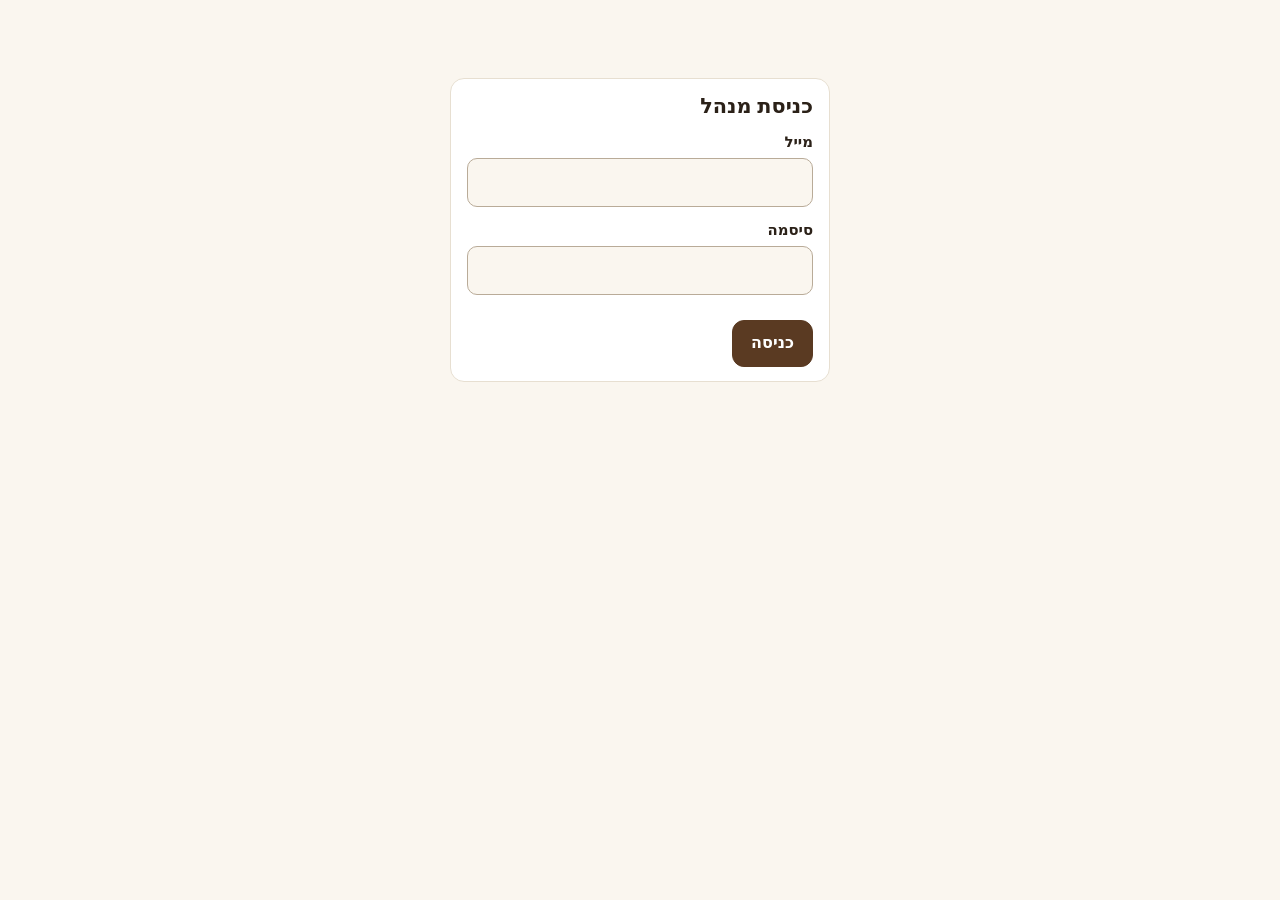
==== admin.html @ 2a388b3f "אתר חדש לחלוקת הספרים: קטלוג לפי מדפים, בקשות ומסך ניהול" ====
<!DOCTYPE html>
<html lang="he" dir="rtl">
<head>
  <meta charset="UTF-8">
  <meta name="viewport" content="width=device-width, initial-scale=1, viewport-fit=cover">
  <title>ניהול – ספרי אמא ז״ל</title>
  <meta name="robots" content="noindex, nofollow">
  <link rel="stylesheet" href="css/styles.css">
  <style>
    body { padding-bottom: 40px; }
    .admin-wrap { max-width: 980px; margin: 0 auto; padding: 18px 14px; }
    .admin-head { display: flex; justify-content: space-between; align-items: center; gap: 10px; flex-wrap: wrap; margin-bottom: 14px; }
    .cards { display: grid; grid-template-columns: repeat(auto-fit, minmax(150px, 1fr)); gap: 10px; margin-bottom: 16px; }
    .card { background: var(--surface); border: 1px solid var(--line); border-radius: 12px; padding: 12px 14px; }
    .card b { display: block; font-size: 1.6rem; color: var(--brand); }
    .panel { background: var(--surface); border: 1px solid var(--line); border-radius: 14px; padding: 14px 16px; margin-bottom: 14px; }
    .person h3 { font-size: 1.05rem; }
    .person .contact { color: var(--muted); font-size: .92rem; display: flex; gap: 12px; flex-wrap: wrap; margin: 4px 0 8px; }
    .person .contact a { color: var(--brand); }
    .pitem { display: flex; justify-content: space-between; align-items: center; gap: 8px; flex-wrap: wrap; border-top: 1px solid var(--line); padding: 8px 0; }
    .pitem .btns { display: flex; gap: 6px; flex-wrap: wrap; }
    .btn.small { padding: 5px 11px; font-size: .88rem; }
    .login { max-width: 380px; margin: 60px auto; }
    .tabs { display: flex; gap: 6px; margin-bottom: 12px; flex-wrap: wrap; }
    .free-list { columns: 2 280px; padding-inline-start: 18px; }
    @media print { .admin-head .row, .tabs, .no-print { display: none !important; } }
  </style>
</head>
<body>
  <div class="demo-banner" id="demo-banner" hidden>מצב הדגמה: מסך הניהול מציג את נתוני ההדגמה של הדפדפן הזה, בלי התחברות.</div>

  <div class="admin-wrap" id="login-wrap" hidden>
    <form class="panel login" id="login-form">
      <h1 style="font-size:1.3rem;margin-bottom:12px">כניסת מנהל</h1>
      <div class="field"><label for="a-email">מייל</label><input id="a-email" type="email" autocomplete="username" required dir="ltr" style="text-align:right"></div>
      <div class="field"><label for="a-pass">סיסמה</label><input id="a-pass" type="password" autocomplete="current-password" required></div>
      <div class="err" id="a-err" role="alert"></div>
      <button class="btn primary" type="submit">כניסה</button>
    </form>
  </div>

  <div class="admin-wrap" id="admin-wrap" hidden>
    <div class="admin-head">
      <h1 style="font-size:1.4rem">ניהול בקשות</h1>
      <div class="row no-print">
        <a class="btn" href="index.html">לאתר</a>
        <button class="btn" type="button" id="refresh">רענון</button>
        <button class="btn" type="button" id="export">ייצוא CSV</button>
        <button class="btn" type="button" onclick="window.print()">הדפסה</button>
        <button class="btn" type="button" id="logout" hidden>יציאה</button>
        <button class="btn danger" type="button" id="demo-reset" hidden>איפוס נתוני הדגמה</button>
      </div>
    </div>

    <div class="cards" aria-live="polite">
      <div class="card"><b id="c-people">0</b>אנשים ביקשו</div>
      <div class="card"><b id="c-reserved">0</b>פריטים שמורים</div>
      <div class="card"><b id="c-collected">0</b>פריטים נמסרו</div>
      <div class="card"><b id="c-free">0</b>פריטים פנויים</div>
    </div>

    <div class="panel no-print">
      <div class="row">
        <label for="limit"><b>מגבלת פריטים לאדם</b> (0 = ללא מגבלה):</label>
        <input id="limit" type="number" min="0" max="200" class="select" style="width:90px">
        <button class="btn" type="button" id="limit-save">שמירה</button>
        <span class="hint" id="limit-msg" aria-live="polite"></span>
      </div>
      <p class="hint" style="margin:6px 0 0">מפעילים בשלב 2 אם מתחילים לראות סימון מופרז. המגבלה נספרת לפי מספר הטלפון.</p>
    </div>

    <div class="tabs no-print" role="group" aria-label="תצוגה">
      <button class="chip" type="button" id="tab-people" aria-pressed="true">לפי אנשים</button>
      <button class="chip" type="button" id="tab-free" aria-pressed="false">ספרים פנויים</button>
      <input id="a-search" type="search" class="select" placeholder="חיפוש שם / טלפון" style="min-width:200px" aria-label="חיפוש">
    </div>

    <div id="people"></div>
    <div id="free" hidden></div>
  </div>

  <div class="toast" id="toast" role="status" aria-live="polite"></div>
  <script src="js/config.js"></script>
  <script src="js/data.js"></script>
  <script src="js/api.js"></script>
  <script src="js/admin.js"></script>
</body>
</html>
---- css/styles.css ----
:root {
  --bg: #faf6ef;
  --surface: #ffffff;
  --ink: #2b2118;
  --muted: #6e6357;
  --line: #e7dfd1;
  --brand: #5a3a22;
  --brand-ink: #ffffff;
  --gold: #b8893a;
  --ok: #2f6f4a;
  --ok-bg: #e6f3ea;
  --warn: #8a5a12;
  --warn-bg: #fbf0d9;
  --bad: #a3322b;
  --bad-bg: #fbe7e5;
  --sel: #fff4d6;
  --sel-line: #d9a93a;
  --radius: 14px;
  --shadow: 0 1px 2px rgba(60, 40, 20, .06), 0 6px 18px rgba(60, 40, 20, .06);
  --font: "Segoe UI", "Heebo", "Arial Hebrew", Arial, system-ui, sans-serif;
}
@media (prefers-color-scheme: dark) {
  :root {
    --bg: #1b1611; --surface: #251e17; --ink: #f2eadf; --muted: #b9ab98; --line: #3a3027;
    --brand: #d9b27c; --brand-ink: #20160c; --gold: #d9b27c;
    --ok: #7fcf9f; --ok-bg: #1f3427; --warn: #e6b866; --warn-bg: #3a2d13; --bad: #f0928b; --bad-bg: #3d1f1c;
    --sel: #3a2f14; --sel-line: #c99a35;
    --shadow: 0 1px 2px rgba(0,0,0,.4), 0 6px 18px rgba(0,0,0,.35);
  }
}
* { box-sizing: border-box; }
html { scroll-behavior: smooth; scroll-padding-top: 76px; }
@media (prefers-reduced-motion: reduce) { html { scroll-behavior: auto; } * { transition: none !important; animation: none !important; } }
body { margin: 0; background: var(--bg); color: var(--ink); font-family: var(--font); line-height: 1.55; font-size: 16px; padding-bottom: 96px; }
h1, h2, h3 { line-height: 1.25; margin: 0; }
button, input, select, textarea { font: inherit; color: inherit; }
button { cursor: pointer; }
:focus-visible { outline: 3px solid var(--gold); outline-offset: 2px; border-radius: 6px; }
[hidden] { display: none !important; }
.skip { position: absolute; inset-inline-start: 8px; top: -60px; background: var(--brand); color: var(--brand-ink); padding: 8px 14px; border-radius: 8px; z-index: 100; }
.skip:focus { top: 8px; }
.sr-only { position: absolute; width: 1px; height: 1px; overflow: hidden; clip: rect(0 0 0 0); white-space: nowrap; }

/* ---------- hero ---------- */
.hero { background: linear-gradient(180deg, #4a2f1c 0%, #5a3a22 100%); color: #fff; padding: 36px 18px 30px; text-align: center; }
.hero-inner { max-width: 820px; margin: 0 auto; }
.eyebrow { margin: 0 0 12px; color: #f0d39b; letter-spacing: .02em; font-size: 1rem; line-height: 1.8; }
.eyebrow b { color: #fff; font-weight: 700; }
.hero h1 { font-size: clamp(1.6rem, 5vw, 2.4rem); font-weight: 800; }
.lead { margin: 14px auto 0; max-width: 640px; color: #f3eadc; font-size: 1.05rem; }
.how { list-style: none; display: grid; gap: 10px; grid-template-columns: repeat(3, 1fr); margin: 22px 0 0; padding: 0; }
.how li { background: rgba(255,255,255,.1); border: 1px solid rgba(255,255,255,.18); border-radius: 12px; padding: 12px 10px; font-size: .95rem; }
.how b { display: block; color: #f0d39b; font-size: 1.2rem; }
.stats { display: flex; gap: 18px; justify-content: center; flex-wrap: wrap; margin-top: 20px; color: #f3eadc; font-size: .95rem; }
.stats strong { color: #fff; font-size: 1.15rem; }
@media (max-width: 560px) { .how { grid-template-columns: 1fr; } }

.demo-banner { background: var(--warn-bg); color: var(--warn); text-align: center; padding: 8px 14px; font-size: .92rem; border-bottom: 1px solid var(--line); }
.net-banner { background: var(--bad-bg); color: var(--bad); text-align: center; padding: 8px 14px; font-size: .92rem; }

/* ---------- toolbar ---------- */
.toolbar { position: sticky; top: 0; z-index: 20; background: color-mix(in srgb, var(--bg) 92%, transparent); backdrop-filter: blur(8px); border-bottom: 1px solid var(--line); padding: 10px 14px; }
.toolbar-inner { max-width: 1100px; margin: 0 auto; display: grid; gap: 8px; }
.row { display: flex; gap: 8px; flex-wrap: wrap; align-items: center; }
.search { flex: 1 1 240px; position: relative; }
.search input { width: 100%; padding: 11px 40px 11px 14px; border: 1px solid var(--line); border-radius: 12px; background: var(--surface); }
.search .ico { position: absolute; inset-inline-start: auto; right: 13px; top: 50%; transform: translateY(-50%); color: var(--muted); pointer-events: none; }
.search .clear { position: absolute; left: 8px; top: 50%; transform: translateY(-50%); border: 0; background: transparent; color: var(--muted); padding: 6px 9px; font-size: 1.1rem; }
.chips { display: flex; gap: 6px; flex-wrap: wrap; }
.chip { border: 1px solid var(--line); background: var(--surface); padding: 7px 13px; border-radius: 99px; font-size: .92rem; }
.chip[aria-pressed="true"] { background: var(--brand); color: var(--brand-ink); border-color: var(--brand); }
.select { padding: 8px 10px; border: 1px solid var(--line); border-radius: 10px; background: var(--surface); max-width: 100%; }
.seg { display: inline-flex; border: 1px solid var(--line); border-radius: 10px; overflow: hidden; margin-inline-start: auto; }
.seg button { border: 0; background: var(--surface); padding: 8px 14px; }
.seg button[aria-pressed="true"] { background: var(--brand); color: var(--brand-ink); }
.btn-link { border: 0; background: transparent; color: var(--brand); text-decoration: underline; padding: 6px; }

/* ---------- main ---------- */
main { max-width: 1100px; margin: 0 auto; padding: 18px 14px; }
.group-title { margin: 28px 0 12px; font-size: 1.25rem; color: var(--brand); display: flex; align-items: center; gap: 10px; }
.group-title::after { content: ""; flex: 1; height: 1px; background: var(--line); }
.shelf { background: var(--surface); border: 1px solid var(--line); border-radius: var(--radius); box-shadow: var(--shadow); margin-bottom: 18px; overflow: hidden; scroll-margin-top: 90px; }
.shelf-head { display: flex; justify-content: space-between; align-items: baseline; gap: 10px; padding: 14px 16px 10px; flex-wrap: wrap; }
.shelf-head h2 { font-size: 1.1rem; }
.shelf-count { color: var(--muted); font-size: .9rem; }
.shelf-body { display: grid; grid-template-columns: 1fr; gap: 0; }
.shelf-img { position: relative; display: block; border: 0; padding: 0; background: #1d1712; width: 100%; }
.shelf-img img { display: block; width: 100%; height: auto; max-height: 300px; object-fit: contain; }
.shelf-img .zoom { position: absolute; bottom: 10px; inset-inline-end: 10px; background: rgba(0,0,0,.65); color: #fff; padding: 5px 12px; border-radius: 99px; font-size: .85rem; }
@media (min-width: 900px) {
  .shelf-body { grid-template-columns: minmax(0, 46%) minmax(0, 1fr); }
  .shelf-img { align-self: start; position: sticky; top: 130px; }
  .shelf-img img { max-height: 420px; }
}
.items { list-style: none; margin: 0; padding: 4px 0; }
.item { border-top: 1px solid var(--line); }
.item:first-child { border-top: 0; }
.item label { display: grid; grid-template-columns: auto 1fr auto; gap: 12px; align-items: center; padding: 12px 16px; cursor: pointer; min-height: 56px; }
.item input[type=checkbox] { width: 22px; height: 22px; accent-color: var(--brand); margin: 0; }
.item .title { font-weight: 650; }
.item .sub { color: var(--muted); font-size: .88rem; }
.item.selected { background: var(--sel); box-shadow: inset 4px 0 0 var(--sel-line); }
.item.unavailable label { cursor: default; opacity: .62; }
.item.unavailable .title { text-decoration: line-through; text-decoration-thickness: 1px; }
.badge { display: inline-block; font-size: .78rem; padding: 2px 10px; border-radius: 99px; white-space: nowrap; }
.badge.set { background: #efe6fb; color: #5b3a8c; }
@media (prefers-color-scheme: dark) { .badge.set { background: #3a2a55; color: #d8c4f7; } }
.badge.free { background: var(--ok-bg); color: var(--ok); }
.badge.reserved { background: var(--warn-bg); color: var(--warn); }
.badge.collected { background: var(--bad-bg); color: var(--bad); }
.meta { display: flex; gap: 6px; flex-wrap: wrap; align-items: center; margin-top: 4px; }
.empty { text-align: center; color: var(--muted); padding: 50px 10px; }
.empty button { margin-top: 10px; }

/* list view */
.flat .item { background: var(--surface); border: 1px solid var(--line); border-radius: 12px; margin-bottom: 8px; }
.flat .item label { grid-template-columns: auto 1fr; }
.flat .shelf-link { border: 0; background: transparent; color: var(--brand); text-decoration: underline; padding: 0; font-size: .85rem; }

/* ---------- selection bar ---------- */
.selbar { position: fixed; inset-inline: 0; bottom: 0; z-index: 30; padding: 10px 14px calc(10px + env(safe-area-inset-bottom)); background: var(--surface); border-top: 1px solid var(--line); box-shadow: 0 -6px 20px rgba(0,0,0,.1); }
.selbar-inner { max-width: 1100px; margin: 0 auto; display: flex; gap: 10px; align-items: center; justify-content: space-between; flex-wrap: wrap; }
.selbar .count { font-weight: 700; }
.btn { border: 1px solid var(--line); background: var(--surface); padding: 10px 18px; border-radius: 12px; font-weight: 600; }
.btn.primary { background: var(--brand); color: var(--brand-ink); border-color: var(--brand); }
.btn.danger { color: var(--bad); border-color: var(--bad); }
.btn[disabled] { opacity: .55; cursor: not-allowed; }
.mine-btn { position: fixed; inset-inline-start: 12px; bottom: 84px; z-index: 25; box-shadow: var(--shadow); }

/* ---------- dialogs ---------- */
dialog { border: 0; border-radius: 18px; padding: 0; max-width: min(560px, 94vw); width: 100%; background: var(--surface); color: var(--ink); box-shadow: 0 20px 60px rgba(0,0,0,.35); }
dialog::backdrop { background: rgba(20, 12, 6, .6); }
.dlg { padding: 20px 20px 22px; max-height: 88vh; overflow: auto; }
.dlg h2 { font-size: 1.25rem; margin-bottom: 6px; }
.dlg .x { position: absolute; inset-inline-start: 10px; top: 10px; border: 0; background: transparent; font-size: 1.5rem; padding: 4px 12px; color: var(--muted); }
.chosen { list-style: none; margin: 10px 0 14px; padding: 0; max-height: 170px; overflow: auto; border: 1px solid var(--line); border-radius: 12px; }
.chosen li { display: flex; justify-content: space-between; gap: 8px; align-items: center; padding: 8px 12px; border-top: 1px solid var(--line); }
.chosen li:first-child { border-top: 0; }
.chosen button { border: 0; background: transparent; color: var(--bad); font-size: 1.1rem; padding: 2px 8px; }
.field { display: grid; gap: 4px; margin-bottom: 12px; }
.field label { font-weight: 600; font-size: .93rem; }
.field input, .field textarea { padding: 11px 12px; border: 1px solid var(--line); border-radius: 10px; background: var(--bg); width: 100%; }
.field input[aria-invalid="true"] { border-color: var(--bad); }
.err { color: var(--bad); font-size: .85rem; min-height: 1em; }
.hint { color: var(--muted); font-size: .85rem; }
.hp { position: absolute; left: -9999px; width: 1px; height: 1px; opacity: 0; }
.actions { display: flex; gap: 10px; flex-wrap: wrap; margin-top: 8px; }
.result ul { padding-inline-start: 20px; }
.notice { border-radius: 12px; padding: 10px 14px; margin: 10px 0; font-size: .95rem; }
.notice.ok { background: var(--ok-bg); color: var(--ok); }
.notice.warn { background: var(--warn-bg); color: var(--warn); }
.mine-item { display: flex; justify-content: space-between; align-items: center; gap: 10px; border-top: 1px solid var(--line); padding: 10px 0; }

/* lightbox */
#lightbox { max-width: 100vw; width: 100vw; height: 100dvh; max-height: 100dvh; border-radius: 0; background: #0f0b08; color: #fff; }
.lb { display: grid; grid-template-rows: auto 1fr; height: 100%; }
.lb-bar { display: flex; gap: 8px; align-items: center; justify-content: space-between; padding: 10px 12px; flex-wrap: wrap; background: #1a130d; }
.lb-bar h2 { font-size: 1rem; }
.lb-bar .btn { background: #2a2018; color: #fff; border-color: #44352a; padding: 7px 12px; }
.lb-stage { position: relative; overflow: hidden; touch-action: none; cursor: grab; }
.lb-stage.grabbing { cursor: grabbing; }
.lb-stage img { position: absolute; left: 0; top: 0; transform-origin: 0 0; user-select: none; -webkit-user-drag: none; max-width: none; }

/* toast */
.toast { position: fixed; inset-inline: 0; bottom: 92px; margin: 0 auto; width: fit-content; max-width: 92vw; background: #2b2118; color: #fff; padding: 10px 18px; border-radius: 99px; z-index: 60; opacity: 0; transform: translateY(10px); transition: .25s; pointer-events: none; }
.toast.show { opacity: 1; transform: none; }
footer { text-align: center; color: var(--muted); font-size: .88rem; padding: 26px 14px; }
footer a { color: inherit; }

@media print {
  .toolbar, .selbar, .mine-btn, .hero .how, .shelf-img { display: none !important; }
  body { padding: 0; background: #fff; }
}

/* ============================================================
   שיפורים אחרי בדיקות QA ו-UI
   ============================================================ */
:root { --ring: #8f6620; --field-line: #b9ab98; --toolbar-h: 120px; }
@media (prefers-color-scheme: dark) { :root { --ring: #d9b27c; --field-line: #6b5d4c; } }
:focus-visible { outline-color: var(--ring); }
html { scroll-padding-top: calc(var(--toolbar-h) + 8px); }
.shelf { scroll-margin-top: calc(var(--toolbar-h) + 10px); }
.shelf-img { top: calc(var(--toolbar-h) + 10px); }
.hero .stats { }

/* שדות קריאים יותר */
.search input, .select, .field input, .field textarea { border-color: var(--field-line); }
.ltr { text-align: right; }
.ltr::placeholder { text-align: right; }

/* מטרות מגע 44px */
.chip, .seg button, .select, .btn-link, .btn { min-height: 44px; }
.btn.small { min-height: 44px; padding: 6px 14px; font-size: .92rem; }
.dlg .x, .chosen button { min-width: 44px; min-height: 44px; }
.lb-bar .btn { min-height: 44px; min-width: 44px; }
.item input[type=checkbox] { width: 26px; height: 26px; margin-inline: 2px; }

/* סטטוסים */
.badge { font-size: .85rem; padding: 3px 12px; font-weight: 600; }
.badge.mine { background: var(--ok-bg); color: var(--ok); }
.item.unavailable label { opacity: 1; cursor: default; }
.item.unavailable .title { color: var(--muted); text-decoration: none; }
.item.unavailable input { visibility: hidden; }
.item label { grid-template-columns: auto 1fr; }
.item.selected { box-shadow: inset -4px 0 0 var(--sel-line); }
.txt { min-width: 0; }

/* "הבקשות שלי" בתוך סרגל הכלים (במקום כפתור צף) */
.mine-btn { position: static; inset: auto; box-shadow: none; margin-inline-start: auto; white-space: nowrap; }
.toast { bottom: calc(88px + env(safe-area-inset-bottom)); }
@media (prefers-reduced-motion: reduce) { .toast { transition: none; transform: none; } }

/* honeypot בלי גלילה אופקית */
.dlg { position: relative; max-height: calc(100dvh - 24px); }
.hp { position: absolute; left: auto; inset-inline-start: 0; width: 1px; height: 1px; overflow: hidden; clip-path: inset(50%); opacity: 0; pointer-events: none; }
.actions { position: sticky; bottom: 0; background: var(--surface); padding: 10px 0 4px; margin-top: 8px; border-top: 1px solid var(--line); }
.result .actions { position: static; border: 0; }
.dlg h2:focus, .result h2:focus, dialog [tabindex="-1"]:focus { outline: none; }

/* סרגל כלים */
.toolbar .search { min-width: 0; }
.more > summary { display: none; list-style: none; cursor: pointer; padding: 6px 2px; color: var(--brand); font-size: .92rem; }
.more > summary::-webkit-details-marker { display: none; }
@media (max-width: 640px) {
  .toolbar { padding: 8px 12px; }
  .toolbar-inner { gap: 6px; }
  .chips-row { flex-wrap: nowrap; }
  .chips { flex-wrap: nowrap; overflow-x: auto; scrollbar-width: none; flex: 1 1 auto; }
  .chip { white-space: nowrap; }
  .seg { margin-inline-start: 0; flex: none; }
  .more > summary { display: block; min-height: 36px; }
  .more:not([open]) > .row { display: none; }
}
@media (min-width: 641px) { .more > summary { display: none; } .more > .row { display: flex; } }

/* hero קומפקטי בנייד */
@media (max-width: 560px) {
  .hero { padding: 22px 16px 18px; }
  .how { grid-template-columns: repeat(3, 1fr); gap: 6px; margin-top: 14px; }
  .how li { padding: 8px 4px; font-size: .82rem; }
  .how b { font-size: 1rem; }
  .stats { margin-top: 12px; gap: 2px 14px; font-size: .88rem; }
  .lead { font-size: .98rem; }
}

/* lightbox בנייד */
.lb-bar { align-items: center; }
.lb-tools { display: flex; gap: 6px; flex-wrap: wrap; }
@media (max-width: 560px) {
  .lb-bar { padding: 6px 8px; gap: 6px; }
  .lb-tools { width: 100%; justify-content: space-between; }
  #lb-fit, #lb-goto { font-size: .85rem; padding-inline: 8px; }
}
#lb-close { order: 2; }

/* הדפסה (גם למסך הניהול) */
@media print {
  :root { --bg: #fff; --surface: #fff; --ink: #000; --muted: #333; --line: #bbb; --brand: #000; }
  .pitem .btns, .btn, .no-print { display: none !important; }
  .panel, .shelf { box-shadow: none; break-inside: avoid; }
  .person .contact a { color: #000; text-decoration: none; }
}

/* תיקון גלישה אופקית בנייד: עמודת ה-grid לא מתרחבת מעבר לרוחב המסך */
.toolbar-inner { grid-template-columns: minmax(0, 1fr); }
.toolbar .row, .chips { min-width: 0; }
.search { flex: 1 1 0; min-width: 140px; }
.mine-btn, .seg { flex: none; }
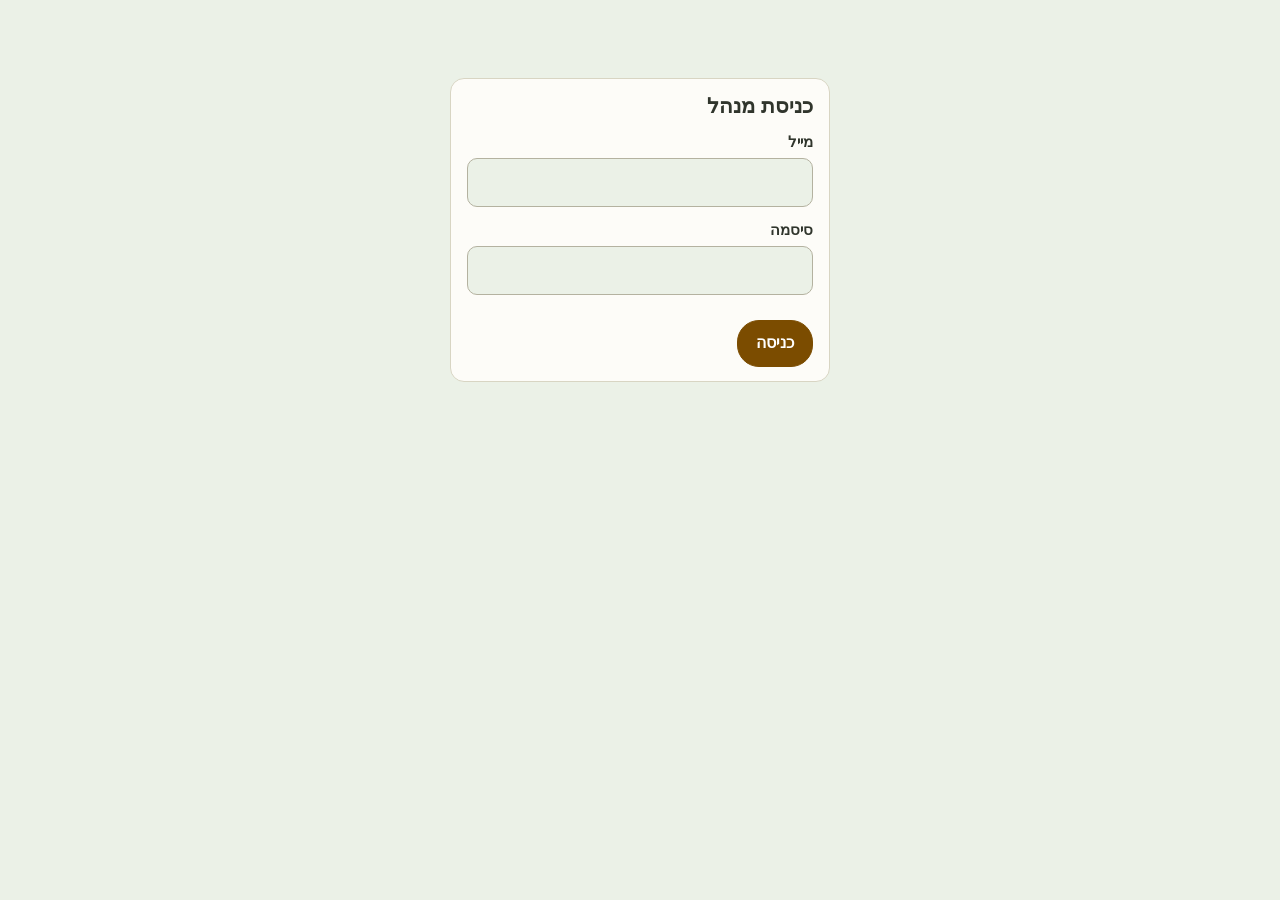
==== commit 2c4172b3: "סל, סטטוס איסוף וקישור אישי, תמונה בניהול, לימוד משניות ועיצוב גן של אור" ====
--- a/admin.html
+++ b/admin.html
@@ -22,6 +22,9 @@
     .btn.small { padding: 5px 11px; font-size: .88rem; }
     .login { max-width: 380px; margin: 60px auto; }
     .tabs { display: flex; gap: 6px; margin-bottom: 12px; flex-wrap: wrap; }
+    .person-actions { margin-top: 10px; border-top: 1px solid var(--line); padding-top: 10px; }
+    .pickup-input { width: 100%; margin: 6px 0; }
+    .img-others { margin: 4px 0 0; padding-inline-start: 18px; font-size: .92rem; } .img-others .here { font-weight: 700; color: var(--brand); }
     .free-list { columns: 2 280px; padding-inline-start: 18px; }
     @media print { .admin-head .row, .tabs, .no-print { display: none !important; } }
   </style>
@@ -54,7 +57,8 @@
 
     <div class="cards" aria-live="polite">
       <div class="card"><b id="c-people">0</b>אנשים ביקשו</div>
-      <div class="card"><b id="c-reserved">0</b>פריטים שמורים</div>
+      <div class="card"><b id="c-reserved">0</b>ממתינים לתיאום</div>
+      <div class="card"><b id="c-arranged">0</b>איסוף נקבע</div>
       <div class="card"><b id="c-collected">0</b>פריטים נמסרו</div>
       <div class="card"><b id="c-free">0</b>פריטים פנויים</div>
     </div>
@@ -79,6 +83,17 @@
     <div id="free" hidden></div>
   </div>
 
+  <dialog id="img-dialog" aria-labelledby="img-title">
+    <div class="dlg">
+      <button class="x" type="button" data-close aria-label="סגירה">×</button>
+      <h2 id="img-title" style="font-size:1.05rem"></h2>
+      <img id="img-pic" alt="" style="width:100%;height:auto;max-height:60vh;object-fit:contain;background:#1d1712;border-radius:12px;margin-top:10px">
+      <p class="hint"><a id="img-open" href="#" target="_blank" rel="noopener">פתיחת התמונה בחלון נפרד (זום)</a></p>
+      <p class="hint" style="margin-bottom:2px">שאר הספרים באותה תמונה (הנוכחי מסומן):</p>
+      <ul id="img-others" class="img-others"></ul>
+    </div>
+  </dialog>
+
   <div class="toast" id="toast" role="status" aria-live="polite"></div>
   <script src="js/config.js"></script>
   <script src="js/data.js"></script>
--- a/css/styles.css
+++ b/css/styles.css
@@ -19,15 +19,7 @@
   --shadow: 0 1px 2px rgba(60, 40, 20, .06), 0 6px 18px rgba(60, 40, 20, .06);
   --font: "Segoe UI", "Heebo", "Arial Hebrew", Arial, system-ui, sans-serif;
 }
-@media (prefers-color-scheme: dark) {
-  :root {
-    --bg: #1b1611; --surface: #251e17; --ink: #f2eadf; --muted: #b9ab98; --line: #3a3027;
-    --brand: #d9b27c; --brand-ink: #20160c; --gold: #d9b27c;
-    --ok: #7fcf9f; --ok-bg: #1f3427; --warn: #e6b866; --warn-bg: #3a2d13; --bad: #f0928b; --bad-bg: #3d1f1c;
-    --sel: #3a2f14; --sel-line: #c99a35;
-    --shadow: 0 1px 2px rgba(0,0,0,.4), 0 6px 18px rgba(0,0,0,.35);
-  }
-}
+
 * { box-sizing: border-box; }
 html { scroll-behavior: smooth; scroll-padding-top: 76px; }
 @media (prefers-reduced-motion: reduce) { html { scroll-behavior: auto; } * { transition: none !important; animation: none !important; } }
@@ -104,7 +96,7 @@
 .item.unavailable .title { text-decoration: line-through; text-decoration-thickness: 1px; }
 .badge { display: inline-block; font-size: .78rem; padding: 2px 10px; border-radius: 99px; white-space: nowrap; }
 .badge.set { background: #efe6fb; color: #5b3a8c; }
-@media (prefers-color-scheme: dark) { .badge.set { background: #3a2a55; color: #d8c4f7; } }
+
 .badge.free { background: var(--ok-bg); color: var(--ok); }
 .badge.reserved { background: var(--warn-bg); color: var(--warn); }
 .badge.collected { background: var(--bad-bg); color: var(--bad); }
@@ -176,7 +168,7 @@
    שיפורים אחרי בדיקות QA ו-UI
    ============================================================ */
 :root { --ring: #8f6620; --field-line: #b9ab98; --toolbar-h: 120px; }
-@media (prefers-color-scheme: dark) { :root { --ring: #d9b27c; --field-line: #6b5d4c; } }
+
 :focus-visible { outline-color: var(--ring); }
 html { scroll-padding-top: calc(var(--toolbar-h) + 8px); }
 .shelf { scroll-margin-top: calc(var(--toolbar-h) + 10px); }
@@ -266,3 +258,113 @@
 .toolbar .row, .chips { min-width: 0; }
 .search { flex: 1 1 0; min-width: 140px; }
 .mine-btn, .seg { flex: none; }
+
+/* ---- תיקוני נייד שנמצאו בבדיקה על טלפון אמיתי ---- */
+.shelf-img { display: flex; align-items: center; justify-content: center; line-height: 0; }
+.shelf-img img { flex: none; }
+@media (max-width: 640px) {
+  .toolbar { position: static; }          /* לא דביק בנייד: לא אוכל מסך */
+  .chips-row { flex-wrap: wrap; }
+  .chips { flex-wrap: wrap; overflow: visible; flex: 1 1 100%; }
+  .seg { margin-inline-start: 0; }
+  html { scroll-padding-top: 8px; }
+}
+
+/* ---- פריסה: תמונת המדף למעלה, כל הספרים שבה מתחתיה ---- */
+.shelf-body { display: block; }
+.shelf-img { position: relative; top: auto; align-self: auto; }
+.shelf-img img { max-height: 340px; }
+.shelf-note { margin: 0; padding: 12px 16px 4px; color: var(--muted); font-size: .92rem; border-top: 1px solid var(--line); }
+.desc { display: block; color: var(--muted); font-size: .85rem; }
+@media (min-width: 900px) {
+  .shelf-body { display: block; }
+  .shelf-img img { max-height: 420px; }
+  .items { display: grid; grid-template-columns: 1fr 1fr; column-gap: 0; }
+  .item:nth-child(2) { border-top: 0; }
+}
+
+/* ---- סל, סטטוסים וקישור אישי ---- */
+.badge.arranged { background: #e3eefc; color: #1d4f91; }
+
+.linkbox { margin-top: 14px; padding: 12px; border: 1px dashed var(--field-line); border-radius: 12px; }
+.linkinput { width: 100%; margin: 6px 0; padding: 9px 10px; border: 1px solid var(--field-line); border-radius: 10px; background: var(--bg); font-size: .85rem; }
+.admin-link { color: inherit; opacity: .75; font-size: .85rem; }
+
+/* ============================================================
+   עיצוב "גן של אור" (מאתר ההנצחה): פלטה ירוקה-זהובה, Alef, כרטיס עם דיוקן ועלים
+   ============================================================ */
+:root {
+  /* גיבוי hex לדפדפנים ישנים; oklch בהמשך */
+  --bg: #f1f3ea; --surface: #fdfcf8; --surface-soft: #f6f5ec; --ink: #373b30; --ink-soft: #454a3d; --muted: #5f6356;
+  --line: #dcd9c6; --field-line: #b9b59f;
+  --brand: #7a5517; --brand-ink: #ffffff; --gold: #be8a3f; --ring: #7a5517; --leaf: #7d8a6d;
+  --ok: #3d5a2c; --ok-bg: #e4ebd8; --warn: #7a5517; --warn-bg: #f8edd2; --bad: #9b3a2e; --bad-bg: #f7e3df;
+  --sel: #fbf1d5; --sel-line: #c58f3a; --family-card-bg: #fbf3df; --family-card-border: #c9a566;
+  --shadow: 0 3px 14px rgba(70, 80, 50, .09);
+  --shadow-lg: 0 8px 28px rgba(70, 80, 50, .15);
+  --font: 'Alef', 'Segoe UI', Tahoma, 'Arial Hebrew', Arial, sans-serif;
+  color-scheme: light;
+}
+@supports (color: oklch(0 0 0)) {
+  :root {
+    --bg: oklch(95% 0.014 130); --surface: oklch(99% 0.005 90); --surface-soft: oklch(97% 0.01 100);
+    --ink: oklch(32% 0.0165 130); --ink-soft: oklch(38% 0.0165 130); --muted: oklch(46% 0.011 130);
+    --line: oklch(87% 0.025 100); --field-line: oklch(76% 0.025 100);
+    --brand: oklch(46% 0.1 70); --gold: oklch(65% 0.1 70); --ring: oklch(46% 0.1 70); --leaf: oklch(55% 0.033 125);
+    --ok: oklch(40% 0.07 135); --ok-bg: oklch(93% 0.04 125); --warn: oklch(46% 0.1 70); --warn-bg: oklch(95% 0.045 85);
+    --bad: oklch(46% 0.13 25); --bad-bg: oklch(94% 0.04 25);
+    --sel: oklch(96% 0.05 90); --sel-line: oklch(70% 0.11 75);
+    --family-card-bg: oklch(97% 0.03 85); --family-card-border: oklch(70% 0.08 75);
+    --shadow: 0 3px 14px oklch(40% 0.0275 130 / 0.09); --shadow-lg: 0 8px 28px oklch(40% 0.0275 130 / 0.15);
+  }
+}
+body { font-family: var(--font); background: var(--bg); color: var(--ink); }
+h1, h2, h3 { font-family: var(--font); }
+
+/* כרטיס הפתיחה */
+.hero { background: transparent; color: var(--ink); padding: clamp(24px, 5vw, 48px) 14px 4px; position: relative; overflow: hidden; text-align: center; }
+.hero-card { position: relative; z-index: 1; width: 100%; max-width: 680px; margin: 0 auto; background: var(--surface); border-radius: 26px; box-shadow: var(--shadow-lg);
+  padding: clamp(26px, 5vw, 44px) clamp(18px, 5vw, 36px); display: flex; flex-direction: column; align-items: center; gap: 12px; }
+.hero-photo { width: 132px; height: 132px; border-radius: 50%; overflow: hidden; flex: none; border: 4px solid var(--surface-soft); box-shadow: 0 3px 10px rgba(70, 80, 50, .18); }
+.hero-photo img { width: 100%; height: 100%; object-fit: cover; object-position: center 22%; display: block; }
+.eyebrow { margin: 4px 0 0; color: var(--brand); font-size: 1rem; line-height: 1.8; }
+.eyebrow b { color: var(--ink); }
+.hero h1 { font-size: clamp(1.55rem, 5.6vw, 2.2rem); color: var(--ink); }
+.lead { color: var(--ink-soft); font-size: 1.02rem; line-height: 1.9; max-width: 520px; margin: 4px auto 0; }
+.how { margin-top: 10px; }
+.how li { background: var(--surface-soft); border: 1px solid var(--line); color: var(--ink); }
+.how b { color: var(--brand); }
+.stats { color: var(--muted); margin-top: 6px; }
+.stats strong { color: var(--ink); }
+.leaf-deco { position: absolute; color: var(--leaf); opacity: .32; pointer-events: none; z-index: 0; }
+.leaf-deco.top-right { top: -18px; right: -34px; width: 180px; height: 180px; }
+.leaf-deco.bottom-left { bottom: 6px; left: -34px; width: 160px; height: 160px; }
+@media (max-width: 480px) { .leaf-deco { display: none; } .hero-photo { width: 110px; height: 110px; } }
+
+/* כרטיס הלימוד המשותף */
+.memorial-card { width: min(680px, calc(100% - 28px)); margin: 16px auto 0; padding: 18px 20px; display: flex; gap: 14px; align-items: flex-start;
+  background: var(--family-card-bg); border: 1px dashed var(--family-card-border); border-radius: 18px; color: var(--brand); }
+.memorial-card svg { flex: none; margin-top: 2px; }
+.memorial-card h2 { font-size: 1.1rem; color: var(--ink); }
+.memorial-card p { margin: 6px 0 12px; color: var(--ink); line-height: 1.8; }
+.btn-accent { display: inline-flex; align-items: center; justify-content: center; min-height: 44px; padding: 10px 28px; border-radius: 24px; background: var(--brand); color: #fff;
+  font-weight: 600; text-decoration: none; box-shadow: 0 3px 10px rgba(122, 85, 23, .28); }
+.btn-accent:hover { filter: brightness(1.08); color: #fff; }
+
+/* רכיבים בשפה הזו */
+.btn { border-radius: 22px; }
+.chip, .seg { border-radius: 99px; }
+.seg button:first-child { border-radius: 0 99px 99px 0; } .seg button:last-child { border-radius: 99px 0 0 99px; }
+.shelf { border-radius: 18px; box-shadow: var(--shadow); }
+.group-title { color: var(--brand); font-weight: 700; }
+.badge.set { background: oklch(93% 0.035 90); color: var(--brand); }
+@supports not (color: oklch(0 0 0)) { .badge.set { background: #efe8d3; } }
+dialog { border-radius: 22px; }
+footer { color: var(--muted); }
+.demo-banner { background: var(--warn-bg); }
+
+@media (max-width: 560px) {
+  .hero-card { gap: 8px; padding: 22px 16px; }
+  .lead { line-height: 1.75; font-size: .98rem; }
+  .how { margin-top: 4px; }
+}
